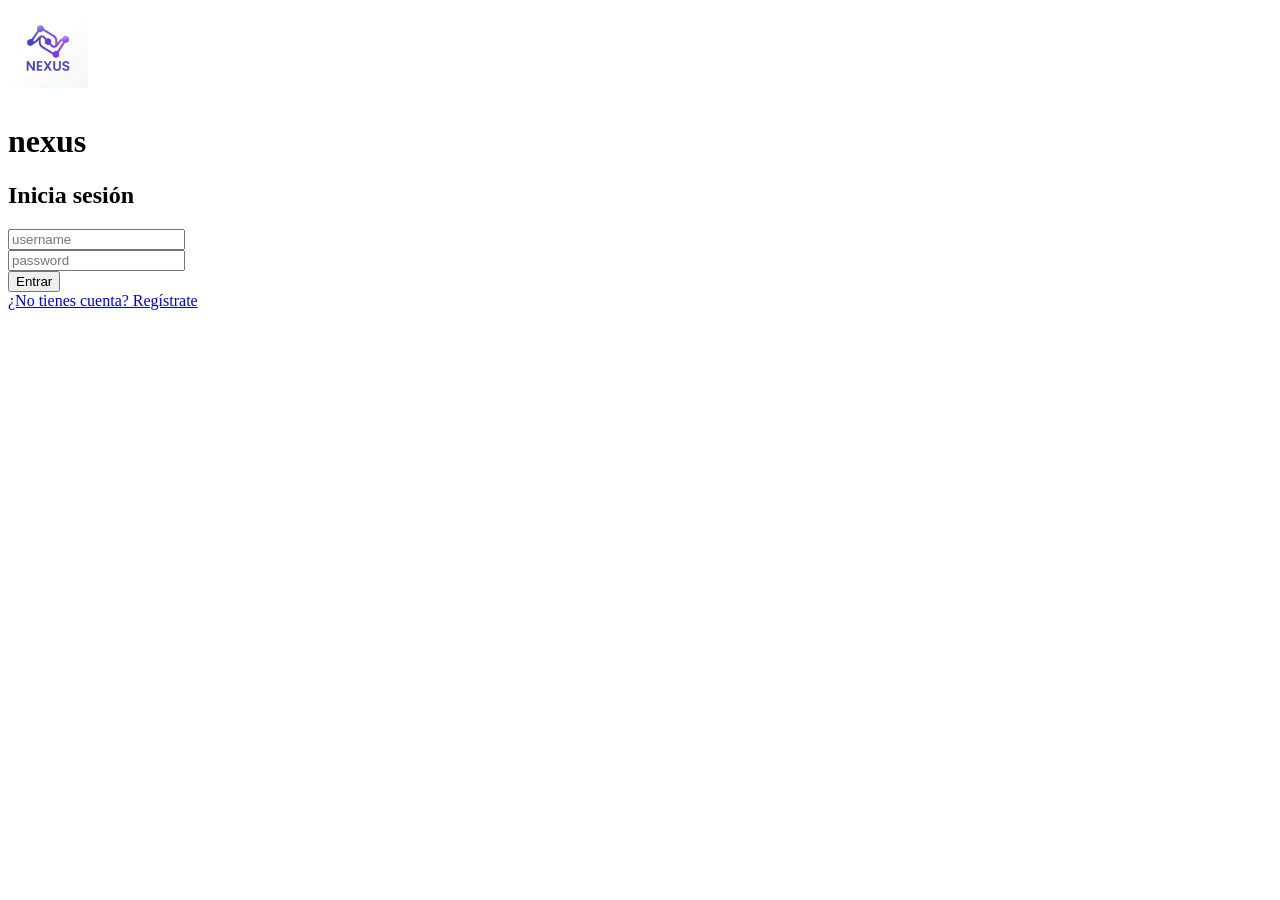
==== login.html @ 928bd042 "Add files via upload" ====
<!DOCTYPE html>
<html lang="en">
<head>
    <meta charset="UTF-8">
    <meta name="viewport" content="width=device-width, initial-scale=1.0">
    <link rel="icon" type="image/png" href="logo.png">
    <title>Login | Nexus</title>
    <link rel="stylesheet" href="css/styles.css">
    <link rel="stylesheet" href="https://cdnjs.cloudflare.com/ajax/libs/font-awesome/6.4.0/css/all.min.css">
</head>
<body>
    <div class="auth-container">
        <div class="auth-card fade-in">
            <img src="/assets/logo.png" alt="Nexus Logo" style="width: 80px; height: 80px; margin-bottom: 10px;">
            <h1>nexus</h1>
            <h2>Inicia sesión</h2>
            <form id="login-form">
                <div class="form-group">
                    <input type="text" id="username" placeholder="username" required>
                </div>
                <div class="form-group">
                    <input type="password" id="password" placeholder="password" required>
                </div>
                <button type="submit" class="btn btn-primary">Entrar</button>
            </form>
            <a href="register.html" class="btn-link">¿No tienes cuenta? Regístrate</a>
        </div>
    </div>

    <script type="module" src="js/pages/login.js"></script>
</body>
</html>
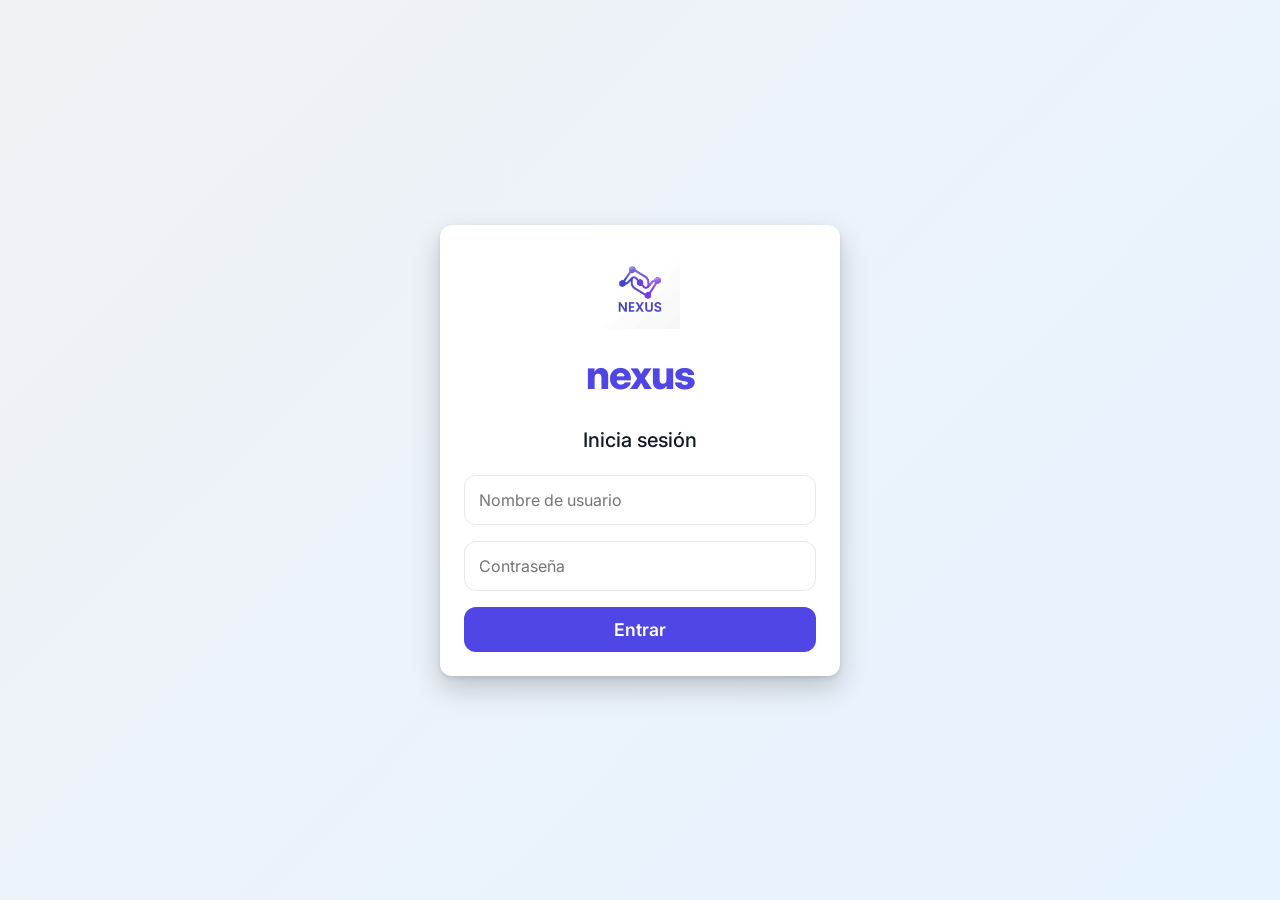
==== commit a82bdf07: "Add files via upload VERSION 2 FRONTEND" ====
--- a/login.html
+++ b/login.html
@@ -1,32 +1,31 @@
-<!DOCTYPE html>
-<html lang="en">
-<head>
-    <meta charset="UTF-8">
-    <meta name="viewport" content="width=device-width, initial-scale=1.0">
-    <link rel="icon" type="image/png" href="logo.png">
-    <title>Login | Nexus</title>
-    <link rel="stylesheet" href="css/styles.css">
-    <link rel="stylesheet" href="https://cdnjs.cloudflare.com/ajax/libs/font-awesome/6.4.0/css/all.min.css">
-</head>
-<body>
-    <div class="auth-container">
-        <div class="auth-card fade-in">
-            <img src="/assets/logo.png" alt="Nexus Logo" style="width: 80px; height: 80px; margin-bottom: 10px;">
-            <h1>nexus</h1>
-            <h2>Inicia sesión</h2>
-            <form id="login-form">
-                <div class="form-group">
-                    <input type="text" id="username" placeholder="username" required>
-                </div>
-                <div class="form-group">
-                    <input type="password" id="password" placeholder="password" required>
-                </div>
-                <button type="submit" class="btn btn-primary">Entrar</button>
-            </form>
-            <a href="register.html" class="btn-link">¿No tienes cuenta? Regístrate</a>
-        </div>
-    </div>
-
-    <script type="module" src="js/pages/login.js"></script>
-</body>
-</html>
+<!DOCTYPE html>
+<html lang="es">
+<head>
+    <meta charset="UTF-8">
+    <meta name="viewport" content="width=device-width, initial-scale=1.0">
+    <link rel="icon" type="image/png" href="assets/logo.png">
+    <title>Login | Nexus</title>
+    <link rel="stylesheet" href="css/styles.css">
+    <link rel="stylesheet" href="https://cdnjs.cloudflare.com/ajax/libs/font-awesome/6.4.0/css/all.min.css">
+</head>
+<body>
+    <div class="auth-container">
+        <div class="auth-card fade-in">
+            <img src="assets/logo.png" alt="Nexus Logo" style="width: 80px; height: 80px; margin-bottom: 10px;">
+            <h1>nexus</h1>
+            <h2>Inicia sesión</h2>
+            <form id="login-form">
+                <div class="form-group">
+                    <input type="text" id="username" placeholder="Nombre de usuario" required>
+                </div>
+                <div class="form-group">
+                    <input type="password" id="password" placeholder="Contraseña" required>
+                </div>
+                <button type="submit" class="btn btn-primary">Entrar</button>
+            </form>
+        </div>
+    </div>
+
+    <script type="module" src="js/pages/login.js"></script>
+</body>
+</html>
--- a/css/styles.css
+++ b/css/styles.css
@@ -0,0 +1,368 @@
+@import url('https://fonts.googleapis.com/css2?family=Inter:wght@300;400;500;600;700&display=swap');
+
+:root {
+    --primary: #4F46E5;
+    --primary-hover: #4338CA;
+    --bg-body: #F9FAFB;
+    --bg-card: #FFFFFF;
+    --text-main: #111827;
+    --text-sub: #6B7280;
+    --border: #E5E7EB;
+    --shadow: 0 4px 6px -1px rgba(0, 0, 0, 0.1), 0 2px 4px -1px rgba(0, 0, 0, 0.06);
+    --radius: 12px;
+    --input-bg: #F3F4F6;
+}
+
+* {
+    margin: 0;
+    padding: 0;
+    box-sizing: border-box;
+    font-family: 'Inter', sans-serif;
+}
+
+body {
+    background-color: var(--bg-body);
+    color: var(--text-main);
+    line-height: 1.5;
+    overflow-x: hidden;
+}
+
+/* Auth Layout */
+.auth-container {
+    min-height: 100vh;
+    display: flex;
+    align-items: center;
+    justify-content: center;
+    padding: 20px;
+    background: linear-gradient(135deg, #f0f2f5 0%, #e7f3ff 100%);
+}
+
+.auth-card {
+    background: var(--bg-card);
+    width: 100%;
+    max-width: 400px;
+    padding: 24px;
+    border-radius: var(--radius);
+    box-shadow: 0 12px 28px 0 rgba(0, 0, 0, 0.2), 0 2px 4px 0 rgba(0, 0, 0, 0.1);
+    text-align: center;
+}
+
+.auth-card h1 {
+    color: var(--primary);
+    font-size: 2.5rem;
+    font-weight: 800;
+    margin-bottom: 20px;
+    letter-spacing: -1px;
+}
+
+.auth-card h2 {
+    font-size: 1.25rem;
+    margin-bottom: 20px;
+    font-weight: 500;
+}
+
+/* Forms */
+.form-group {
+    margin-bottom: 16px;
+    text-align: left;
+}
+
+input {
+    width: 100%;
+    padding: 14px;
+    border: 1px solid var(--border);
+    border-radius: var(--radius);
+    font-size: 1rem;
+    transition: border-color 0.2s, box-shadow 0.2s;
+    outline: none;
+}
+
+input:focus {
+    border-color: var(--primary);
+    box-shadow: 0 0 0 2px #e7f3ff;
+}
+
+.btn {
+    width: 100%;
+    padding: 12px;
+    border: none;
+    border-radius: var(--radius);
+    font-size: 1.1rem;
+    font-weight: 600;
+    cursor: pointer;
+    transition: background 0.2s, transform 0.1s;
+}
+
+.btn-primary {
+    background-color: var(--primary);
+    color: white;
+}
+
+.btn-primary:hover {
+    background-color: var(--primary-hover);
+}
+
+.btn-primary:active {
+    transform: scale(0.98);
+}
+
+.btn-link {
+    background: none;
+    color: var(--primary);
+    font-size: 0.9rem;
+    margin-top: 15px;
+    display: inline-block;
+    text-decoration: none;
+}
+
+.btn-link:hover {
+    text-decoration: underline;
+}
+
+/* Navbar */
+nav {
+    background: var(--bg-card);
+    height: 56px;
+    display: flex;
+    align-items: center;
+    justify-content: space-between;
+    padding: 0 16px;
+    position: sticky;
+    top: 0;
+    z-index: 100;
+    box-shadow: var(--shadow);
+}
+
+.nav-brand {
+    color: var(--primary);
+    font-size: 1.5rem;
+    font-weight: 700;
+    text-decoration: none;
+}
+
+.nav-actions {
+    display: flex;
+    gap: 10px;
+}
+
+/* Feed Layout */
+.main-content {
+    max-width: 600px;
+    margin: 20px auto;
+    padding: 0 16px;
+}
+
+/* Post Composer */
+.composer {
+    background: var(--bg-card);
+    padding: 12px 16px;
+    border-radius: var(--radius);
+    box-shadow: var(--shadow);
+    margin-bottom: 16px;
+}
+
+.composer-header {
+    display: flex;
+    gap: 12px;
+    margin-bottom: 12px;
+}
+
+.avatar {
+    width: 40px;
+    height: 40px;
+    border-radius: 50%;
+    background: #e4e6e9;
+    flex-shrink: 0;
+    object-fit: cover;
+    border: 1px solid var(--border);
+}
+
+.composer-trigger {
+    background: var(--input-bg);
+    border-radius: 20px;
+    padding: 8px 12px;
+    flex-grow: 1;
+    cursor: pointer;
+    color: var(--text-sub);
+    display: flex;
+    align-items: center;
+}
+
+.composer-trigger:hover {
+    background: #e4e6e9;
+}
+
+/* Post Card */
+.post-card {
+    background: var(--bg-card);
+    border-radius: var(--radius);
+    box-shadow: var(--shadow);
+    margin-bottom: 16px;
+    overflow: hidden;
+}
+
+.post-header {
+    padding: 12px 16px;
+    display: flex;
+    gap: 12px;
+    align-items: center;
+}
+
+.post-user-info h3 {
+    font-size: 0.95rem;
+    font-weight: 600;
+}
+
+.post-user-info span {
+    font-size: 0.8rem;
+    color: var(--text-sub);
+}
+
+.post-content {
+    padding: 4px 16px 12px;
+}
+
+.post-title {
+    font-size: 1.1rem;
+    font-weight: 700;
+    margin-bottom: 8px;
+}
+
+.post-actions {
+    border-top: 1px solid #ebedf0;
+    border-bottom: 1px solid #ebedf0;
+    display: flex;
+    padding: 4px;
+}
+
+.action-btn {
+    flex: 1;
+    padding: 8px;
+    border: none;
+    background: none;
+    border-radius: 4px;
+    color: var(--text-sub);
+    font-weight: 600;
+    cursor: pointer;
+    display: flex;
+    align-items: center;
+    justify-content: center;
+    gap: 8px;
+}
+
+.action-btn:hover {
+    background: #f2f2f2;
+}
+
+/* Comments Section */
+.comments-section {
+    padding: 12px 16px;
+    background: #fff;
+}
+
+.comment {
+    display: flex;
+    gap: 8px;
+    margin-bottom: 12px;
+}
+
+.comment-bubble {
+    background: var(--input-bg);
+    padding: 8px 12px;
+    border-radius: 18px;
+    max-width: 90%;
+}
+
+.comment-user {
+    font-weight: 600;
+    font-size: 0.85rem;
+    margin-bottom: 2px;
+}
+
+.comment-text {
+    font-size: 0.9rem;
+}
+
+.comment-form {
+    display: flex;
+    gap: 8px;
+    margin-top: 12px;
+    align-items: center;
+}
+
+.comment-input {
+    background: var(--input-bg);
+    border-radius: 20px;
+    border: none;
+    padding: 8px 16px;
+    font-size: 0.9rem;
+    flex-grow: 1;
+}
+
+/* Modal */
+.modal-overlay {
+    position: fixed;
+    top: 0;
+    left: 0;
+    right: 0;
+    bottom: 0;
+    background: rgba(255, 255, 255, 0.8);
+    display: none;
+    align-items: center;
+    justify-content: center;
+    z-index: 1000;
+    backdrop-filter: blur(4px);
+}
+
+.modal-content {
+    background: white;
+    width: 100%;
+    max-width: 500px;
+    border-radius: var(--radius);
+    box-shadow: 0 12px 28px 0 rgba(0, 0, 0, 0.2);
+    overflow: hidden;
+}
+
+.modal-header {
+    padding: 16px;
+    border-bottom: 1px solid #ddd;
+    display: flex;
+    justify-content: space-between;
+    align-items: center;
+}
+
+.modal-body {
+    padding: 16px;
+}
+
+.close-modal {
+    background: #e4e6e9;
+    border: none;
+    width: 36px;
+    height: 36px;
+    border-radius: 50%;
+    cursor: pointer;
+    font-size: 1.2rem;
+}
+
+/* Animations */
+@keyframes fadeIn {
+    from { opacity: 0; transform: translateY(10px); }
+    to { opacity: 1; transform: translateY(0); }
+}
+
+.fade-in {
+    animation: fadeIn 0.3s ease forwards;
+}
+
+/* Responsive */
+@media (max-width: 480px) {
+    .auth-card {
+        padding: 16px;
+        box-shadow: none;
+        background: transparent;
+    }
+    .auth-container {
+        background: white;
+    }
+}
